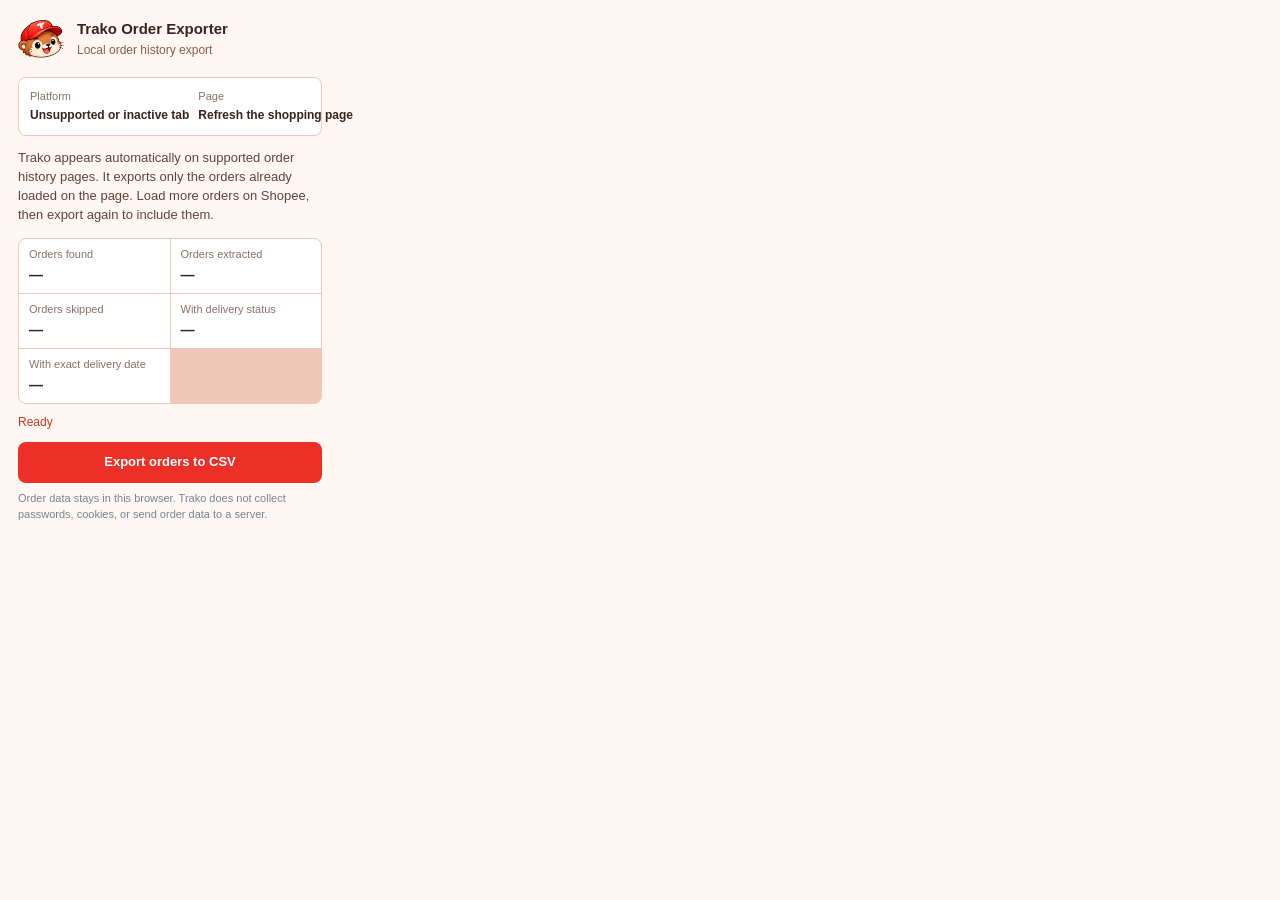
==== popup.html @ 17827c2c "first commit" ====
<!doctype html>
<html lang="en">
<head>
  <meta charset="utf-8">
  <meta name="viewport" content="width=device-width, initial-scale=1">
  <title>Trako Order Exporter</title>
  <link rel="stylesheet" href="popup.css">
</head>
<body>
  <main>
    <div class="brand"><img class="mark" src="assets/mascot-head.svg" alt="Trako mascot"><div><h1>Trako Order Exporter</h1><p>Local order history export</p></div></div>
    <div class="page-info"><div><span>Platform</span><strong id="platform">Checking active tab…</strong></div><div><span>Page</span><strong id="pageStatus">Ready to scan</strong></div></div>
    <p class="hint">Trako appears automatically on supported order history pages. It exports only the orders already loaded on the page. Load more orders on Shopee, then export again to include them.</p>
    <div id="summary" class="summary" aria-live="polite"><div><span>Orders found</span><b id="found">—</b></div><div><span>Orders extracted</span><b id="extracted">—</b></div><div><span>Orders skipped</span><b id="skipped">—</b></div><div><span>With delivery status</span><b id="withStatus">—</b></div><div><span>With exact delivery date</span><b id="withDate">—</b></div></div>
    <p id="status" role="status" aria-live="polite">Ready</p>
    <button id="export">Export orders to CSV</button>
    <p class="privacy">Order data stays in this browser. Trako does not collect passwords, cookies, or send order data to a server.</p>
  </main>
  <script src="export-core.js"></script>
  <script src="popup.js"></script>
</body>
</html>
---- popup.css ----
* { box-sizing: border-box; }
body { margin: 0; width: 340px; background: #fff8f2; color: #39231e; font: 13px/1.45 -apple-system, BlinkMacSystemFont, "Segoe UI", sans-serif; }
main { padding: 18px; }
.brand { display: flex; gap: 11px; align-items: center; }
.mark { display: block; width: 48px; height: 42px; object-fit: contain; }
h1 { margin: 0; font-size: 15px; }
.brand p { margin: 2px 0 0; color: #8b5b4d; font-size: 12px; }
.page-info { display: grid; grid-template-columns: 1fr 1fr; gap: 9px; margin-top: 17px; padding: 11px; background: #fff; border: 1px solid #f0c8b9; border-radius: 8px; }
.page-info span, .summary span { display: block; color: #8b7067; font-size: 11px; }
.page-info strong { display: block; overflow: hidden; margin-top: 2px; font-size: 12px; text-overflow: ellipsis; white-space: nowrap; }
.hint { margin: 13px 0; color: #465467; }
.summary { display: grid; grid-template-columns: 1fr 1fr; gap: 1px; overflow: hidden; background: #f0c8b9; border: 1px solid #f0c8b9; border-radius: 8px; }
.summary div { padding: 8px 10px; background: #fff; }
.summary b { display: block; margin-top: 2px; font-size: 14px; }
.hint { color: #60443b; }
button { width: 100%; margin-top: 10px; padding: 11px 12px; color: #fff; background: #ed3027; border: 0; border-radius: 8px; font: inherit; font-weight: 700; cursor: pointer; }
button:hover { background: #d8231c; }
button:disabled { opacity: .55; cursor: wait; }
#status { min-height: 18px; margin: 10px 0 0; color: #c13627; font-size: 12px; }
#status.error { color: #b42318; }
.privacy { margin: 8px 0 0; color: #778395; font-size: 11px; }
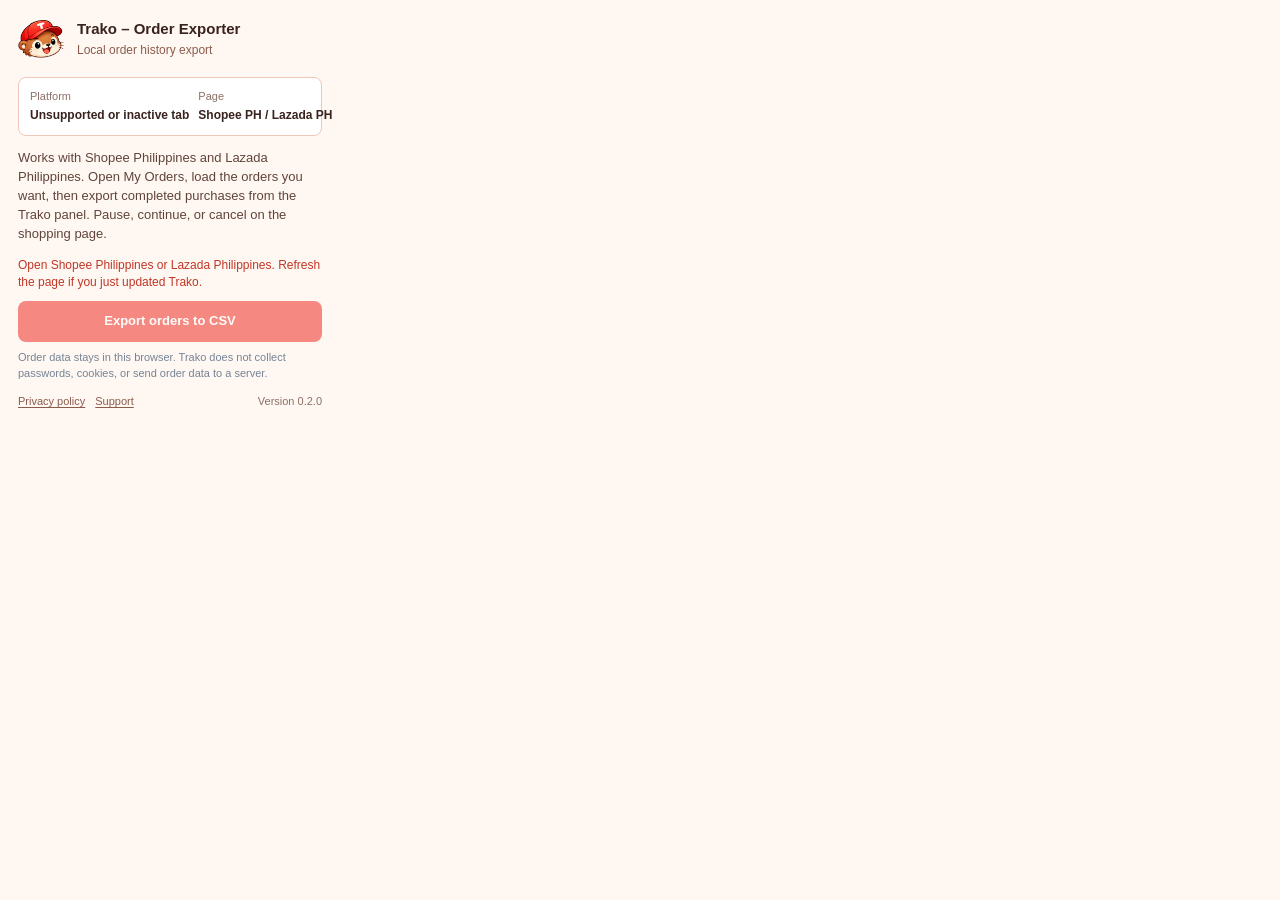
==== commit b1bd48e9: "support other online store platform" ====
--- a/popup.html
+++ b/popup.html
@@ -3,18 +3,18 @@
 <head>
   <meta charset="utf-8">
   <meta name="viewport" content="width=device-width, initial-scale=1">
-  <title>Trako Order Exporter</title>
+  <title>Trako – Order Exporter</title>
   <link rel="stylesheet" href="popup.css">
 </head>
 <body>
   <main>
-    <div class="brand"><img class="mark" src="assets/mascot-head.svg" alt="Trako mascot"><div><h1>Trako Order Exporter</h1><p>Local order history export</p></div></div>
+    <div class="brand"><img class="mark" src="assets/mascot-head.svg" alt="Trako mascot"><div><h1>Trako – Order Exporter</h1><p>Local order history export</p></div></div>
     <div class="page-info"><div><span>Platform</span><strong id="platform">Checking active tab…</strong></div><div><span>Page</span><strong id="pageStatus">Ready to scan</strong></div></div>
-    <p class="hint">Trako appears automatically on supported order history pages. It exports only the orders already loaded on the page. Load more orders on Shopee, then export again to include them.</p>
-    <div id="summary" class="summary" aria-live="polite"><div><span>Orders found</span><b id="found">—</b></div><div><span>Orders extracted</span><b id="extracted">—</b></div><div><span>Orders skipped</span><b id="skipped">—</b></div><div><span>With delivery status</span><b id="withStatus">—</b></div><div><span>With exact delivery date</span><b id="withDate">—</b></div></div>
+    <p class="hint">Works with Shopee Philippines and Lazada Philippines. Open My Orders, load the orders you want, then export completed purchases from the Trako panel. Pause, continue, or cancel on the shopping page.</p>
     <p id="status" role="status" aria-live="polite">Ready</p>
     <button id="export">Export orders to CSV</button>
     <p class="privacy">Order data stays in this browser. Trako does not collect passwords, cookies, or send order data to a server.</p>
+    <nav class="links" aria-label="Help"><a href="https://yquannn.github.io/Trako-chrome-extension/" target="_blank" rel="noopener noreferrer">Privacy policy</a><a href="mailto:dondonbautista1223@gmail.com">Support</a><span>Version 0.2.0</span></nav>
   </main>
   <script src="export-core.js"></script>
   <script src="popup.js"></script>
--- a/popup.css
+++ b/popup.css
@@ -19,3 +19,6 @@
 #status { min-height: 18px; margin: 10px 0 0; color: #c13627; font-size: 12px; }
 #status.error { color: #b42318; }
 .privacy { margin: 8px 0 0; color: #778395; font-size: 11px; }
+.links { display:flex;flex-wrap:wrap;gap:10px;margin-top:12px;font-size:11px;align-items:center; }
+.links a { color:#8b5b4d;text-underline-offset:2px; }
+.links span { color:#8b7067;margin-left:auto; }
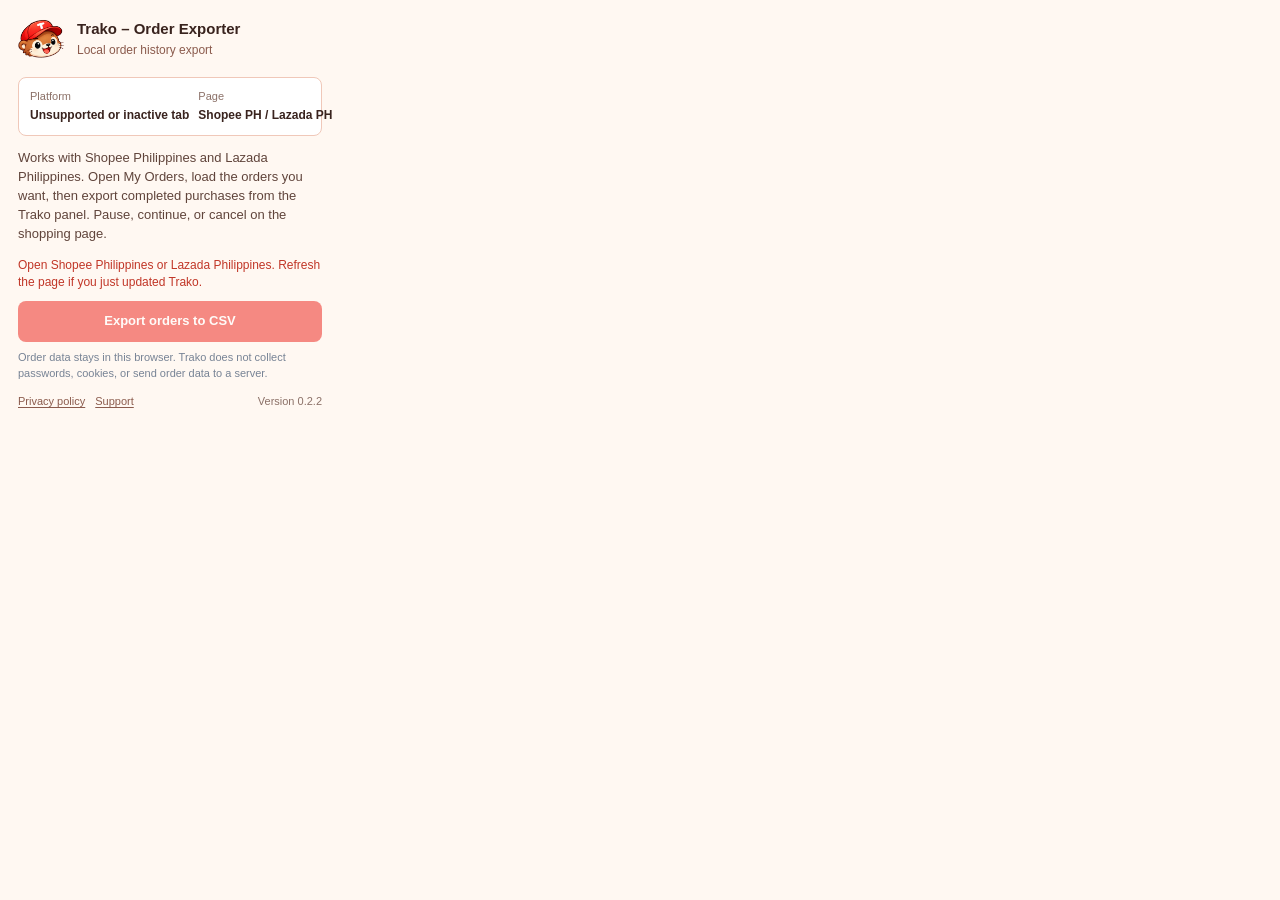
==== commit 5cb76948: "commit" ====
--- a/popup.html
+++ b/popup.html
@@ -14,7 +14,7 @@
     <p id="status" role="status" aria-live="polite">Ready</p>
     <button id="export">Export orders to CSV</button>
     <p class="privacy">Order data stays in this browser. Trako does not collect passwords, cookies, or send order data to a server.</p>
-    <nav class="links" aria-label="Help"><a href="https://yquannn.github.io/Trako-chrome-extension/" target="_blank" rel="noopener noreferrer">Privacy policy</a><a href="mailto:dondonbautista1223@gmail.com">Support</a><span>Version 0.2.0</span></nav>
+    <nav class="links" aria-label="Help"><a href="https://yquannn.github.io/Trako-chrome-extension/" target="_blank" rel="noopener noreferrer">Privacy policy</a><a href="mailto:dondonbautista1223@gmail.com">Support</a><span>Version 0.2.2</span></nav>
   </main>
   <script src="export-core.js"></script>
   <script src="popup.js"></script>
